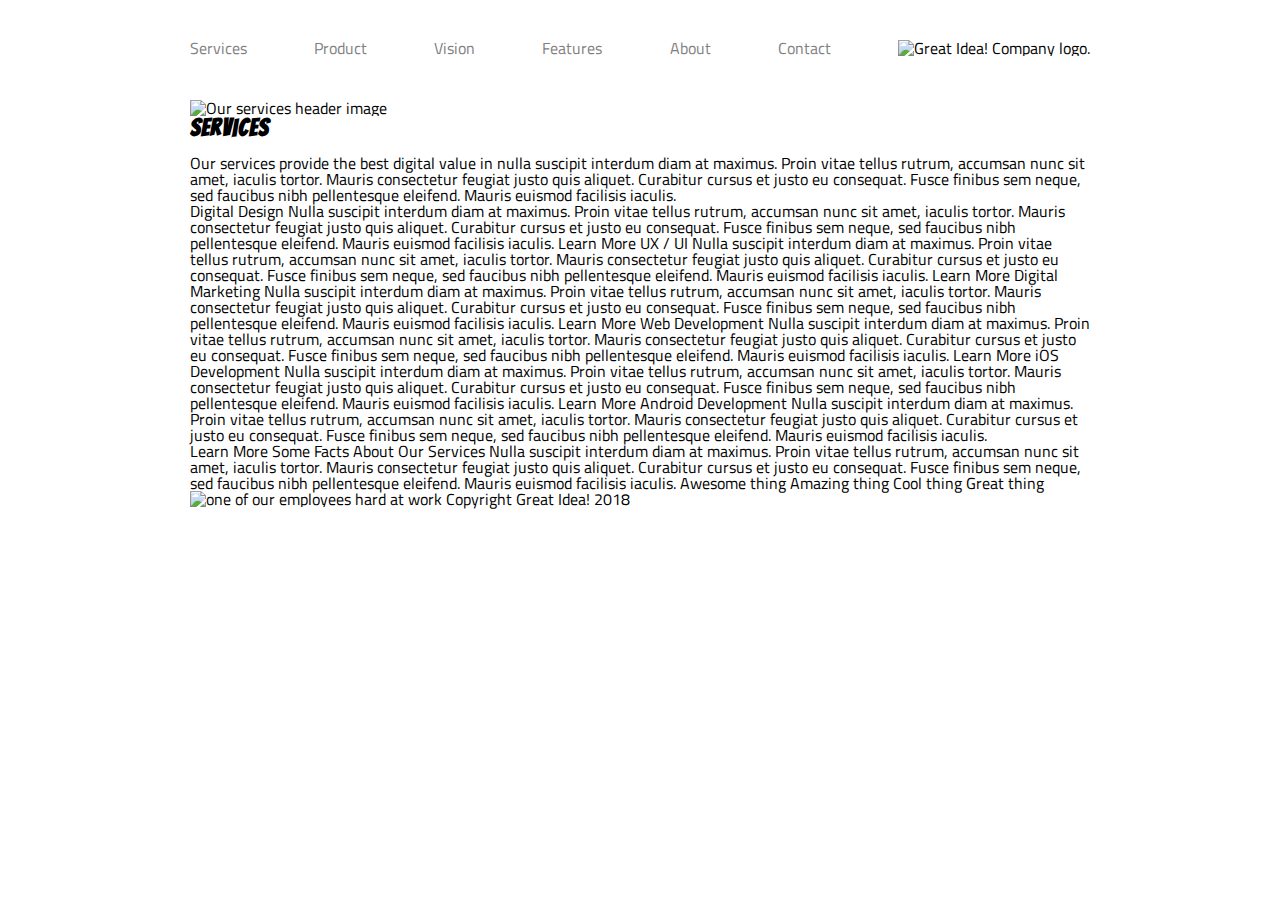
==== great-idea/services.html @ fad8f333 "Add markup to services page" ====
<!DOCTYPE html>

<html lang="en">
  <head>
    <meta charset="utf-8" />

    <title>Great Idea!</title>

    <link
      href="https://fonts.googleapis.com/css?family=Bangers|Titillium+Web"
      rel="stylesheet"
    />
    <link rel="stylesheet" href="css/index.css" />

    <!--[if lt IE 9]>
      <script src="https://cdnjs.cloudflare.com/ajax/libs/html5shiv/3.7.3/html5shiv.js"></script>
    <![endif]-->
  </head>

  <body>
    <div class="container">
      <header>
        <nav>
          <a href="">Services</a>
          <a href="">Product</a>
          <a href="">Vision</a>
          <a href="">Features</a>
          <a href="">About</a>
          <a href="">Contact</a>
          <div class="right">
            <img
              class="logo"
              src="img/logo.png"
              alt="Great Idea! Company logo."
            />
          </div>
        </nav>
      </header>
      <section class="services-main">
        <div class="services-img-box">
          <img
            class="services-header-img"
            src="img/services-header.jpg"
            alt="Our services header image"
          />
        </div>

        <h2>Services</h2>
        <p>
          Our services provide the best digital value in nulla suscipit interdum
          diam at maximus. Proin vitae tellus rutrum, accumsan nunc sit amet,
          iaculis tortor. Mauris consectetur feugiat justo quis aliquet.
          Curabitur cursus et justo eu consequat. Fusce finibus sem neque, sed
          faucibus nibh pellentesque eleifend. Mauris euismod facilisis iaculis.
        </p>
      </section>
      <section class="services-body-top">
        Digital Design Nulla suscipit interdum diam at maximus. Proin vitae
        tellus rutrum, accumsan nunc sit amet, iaculis tortor. Mauris
        consectetur feugiat justo quis aliquet. Curabitur cursus et justo eu
        consequat. Fusce finibus sem neque, sed faucibus nibh pellentesque
        eleifend. Mauris euismod facilisis iaculis. Learn More UX / UI Nulla
        suscipit interdum diam at maximus. Proin vitae tellus rutrum, accumsan
        nunc sit amet, iaculis tortor. Mauris consectetur feugiat justo quis
        aliquet. Curabitur cursus et justo eu consequat. Fusce finibus sem
        neque, sed faucibus nibh pellentesque eleifend. Mauris euismod facilisis
        iaculis. Learn More Digital Marketing Nulla suscipit interdum diam at
        maximus. Proin vitae tellus rutrum, accumsan nunc sit amet, iaculis
        tortor. Mauris consectetur feugiat justo quis aliquet. Curabitur cursus
        et justo eu consequat. Fusce finibus sem neque, sed faucibus nibh
        pellentesque eleifend. Mauris euismod facilisis iaculis. Learn More Web
        Development Nulla suscipit interdum diam at maximus. Proin vitae tellus
        rutrum, accumsan nunc sit amet, iaculis tortor. Mauris consectetur
        feugiat justo quis aliquet. Curabitur cursus et justo eu consequat.
        Fusce finibus sem neque, sed faucibus nibh pellentesque eleifend. Mauris
        euismod facilisis iaculis. Learn More iOS Development Nulla suscipit
        interdum diam at maximus. Proin vitae tellus rutrum, accumsan nunc sit
        amet, iaculis tortor. Mauris consectetur feugiat justo quis aliquet.
        Curabitur cursus et justo eu consequat. Fusce finibus sem neque, sed
        faucibus nibh pellentesque eleifend. Mauris euismod facilisis iaculis.
        Learn More Android Development Nulla suscipit interdum diam at maximus.
        Proin vitae tellus rutrum, accumsan nunc sit amet, iaculis tortor.
        Mauris consectetur feugiat justo quis aliquet. Curabitur cursus et justo
        eu consequat. Fusce finibus sem neque, sed faucibus nibh pellentesque
        eleifend. Mauris euismod facilisis iaculis.
      </section>
      <section class="services-body-bot">
        Learn More Some Facts About Our Services Nulla suscipit interdum diam at
        maximus. Proin vitae tellus rutrum, accumsan nunc sit amet, iaculis
        tortor. Mauris consectetur feugiat justo quis aliquet. Curabitur cursus
        et justo eu consequat. Fusce finibus sem neque, sed faucibus nibh
        pellentesque eleifend. Mauris euismod facilisis iaculis. Awesome thing
        Amazing thing Cool thing Great thing

        <img
          class="services-info-img"
          src="img/services-info.png"
          alt="one of our employees hard at work"
        />

        Copyright Great Idea! 2018
      </section>
      <footer></footer>
    </div>
  </body>
</html>
---- great-idea/css/index.css ----
* {
	box-sizing: border-box;
	margin: 0;
	padding: 0;
	max-width: 100%;
	/* border:1px solid gray; */
  }
  
  body {
	/* font-size: 62.5%; */
	font-family: "Titillium Web", sans-serif;
	line-height: 1;
  }
  
  .container {
	width: 900px;
	/* background: orange; */
	margin: 40px auto;
	vertical-align: auto;
  }
  
  header {
	/* background: purple; */
	display: flex;
	vertical-align: top;
	height: 60px;
  }
  
  nav {
	/* background: yellow; */
	display: flex;
	flex-direction: row;
	justify-content:space-between;
	vertical-align: baseline;
	width:100%;
	height: 35px;
  }

  nav a{
	  color: gray;
	  text-decoration: none;
  }

  .right{
	  ;
  }


  
  .main {
	/* background: pink; */
	display: flex;
	flex-direction: row;
	align-items: center;
	justify-content: center;
  }
  
  #left {
	width: 53%;
	padding: 5px 15px;
	/* align-content: center; */
	display: flex;
	flex-direction: column;
	justify-content: center;
	/* margin: 0 0 0px 0; */
  }
  
  #right {
	/* background: white; */
	width: 40%;
	/* align-content: center; */
	margin-top: 50px;
	margin-bottom: 50px;
  }

  #title {
	font-size: 70px;
	/* width: ; */
	text-align: center;
  }

  button {
	width: 125px;
	padding: 5px;
	font-size: 14px;
	border: 1px solid black;
	background: white;
	ma
  }

  h1,
  h2,
  h3,
  h4,
  h5 {
	/* font-size: 50px; */
	font-family: "Bangers", cursive;
	letter-spacing: 1px;
	margin-bottom: 15px;
  }
  
  .body-top {
	/* background: red; */
	border-top: 1px solid black;
	display: flex;
	flex-direction: row;
	justify-content: space-around;
	padding: 40px 0 20px 0;
  }
  
  .body-img {
	  display: flex;
	  justify-content: stretch;
  }

  .middle-img{
	  padding: 20px
	
  }
  
  .body-bot {
	/* background: teal; */
	border-bottom: 1px solid black;
	display: flex;
	flex-direction: row;
	justify-content: space-evenly;
	padding: 20px 0 40px 0;
  }
  
  .body-top article {
	width: 49%;
  }
  
  .body-bot article {
	width: 32%;
  }
  
  footer {
	/* background: lightgreen; */
	padding-top: 40px;
	display: flex;
	flex-direction: column;
	justify-content: space-evenly;
  }
 address{
	 width: 15%;
 } 

 #phone-number{
	 padding: 20px 0 20px 0;
 }

 #copyright{
	 text-align: center;
	 padding-top: 50px;
 }
  /* Start of CSS for Services Page */

  .services-main{
	  display:flex;
	  flex-direction: column;
  }
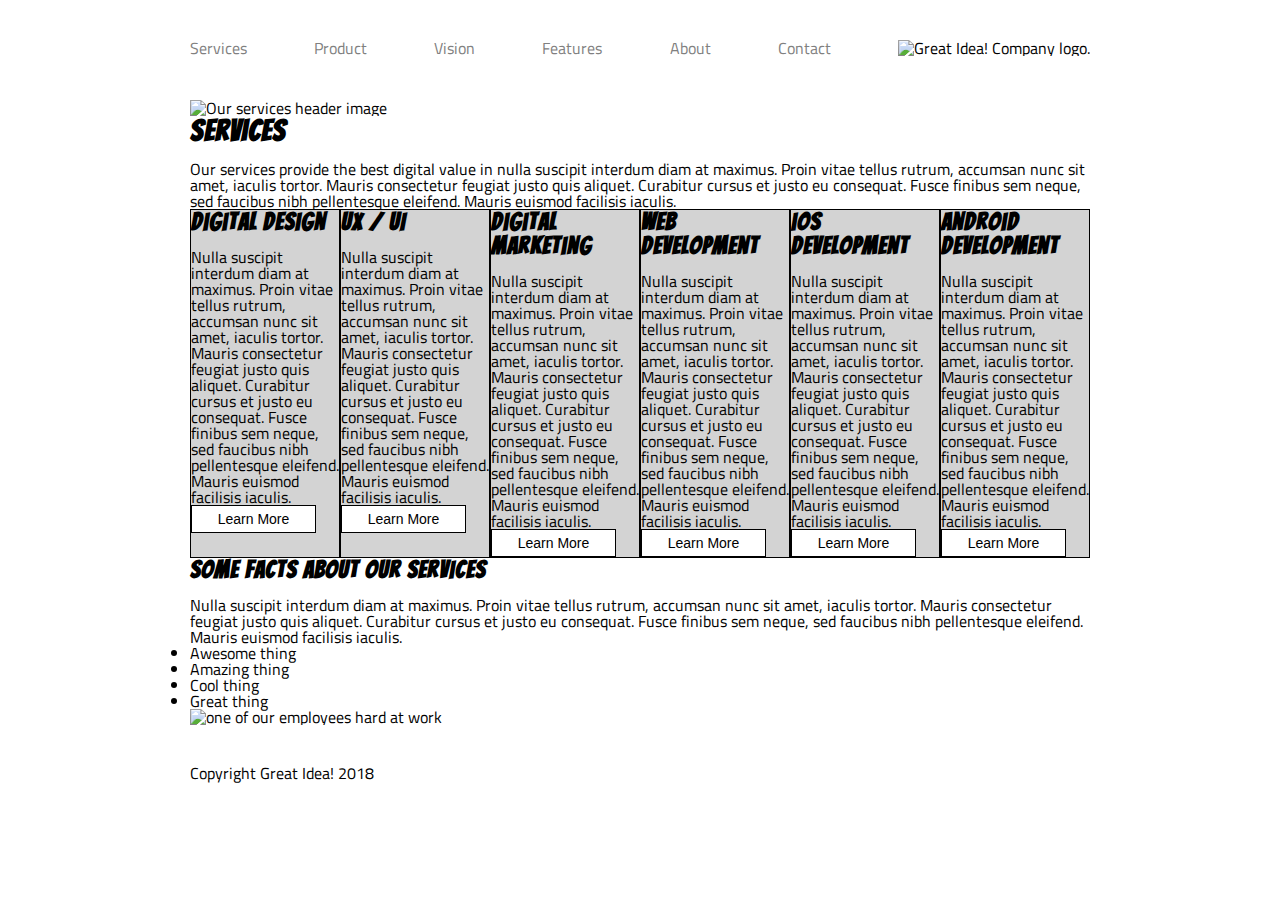
==== commit 69449aa3: "Add partial Services Page css" ====
--- a/great-idea/services.html
+++ b/great-idea/services.html
@@ -45,7 +45,7 @@
           />
         </div>
 
-        <h2>Services</h2>
+        <h1 id="services-title">Services</h1>
         <p>
           Our services provide the best digital value in nulla suscipit interdum
           diam at maximus. Proin vitae tellus rutrum, accumsan nunc sit amet,
@@ -55,52 +55,96 @@
         </p>
       </section>
       <section class="services-body-top">
-        Digital Design Nulla suscipit interdum diam at maximus. Proin vitae
-        tellus rutrum, accumsan nunc sit amet, iaculis tortor. Mauris
-        consectetur feugiat justo quis aliquet. Curabitur cursus et justo eu
-        consequat. Fusce finibus sem neque, sed faucibus nibh pellentesque
-        eleifend. Mauris euismod facilisis iaculis. Learn More UX / UI Nulla
-        suscipit interdum diam at maximus. Proin vitae tellus rutrum, accumsan
-        nunc sit amet, iaculis tortor. Mauris consectetur feugiat justo quis
-        aliquet. Curabitur cursus et justo eu consequat. Fusce finibus sem
-        neque, sed faucibus nibh pellentesque eleifend. Mauris euismod facilisis
-        iaculis. Learn More Digital Marketing Nulla suscipit interdum diam at
-        maximus. Proin vitae tellus rutrum, accumsan nunc sit amet, iaculis
-        tortor. Mauris consectetur feugiat justo quis aliquet. Curabitur cursus
-        et justo eu consequat. Fusce finibus sem neque, sed faucibus nibh
-        pellentesque eleifend. Mauris euismod facilisis iaculis. Learn More Web
-        Development Nulla suscipit interdum diam at maximus. Proin vitae tellus
-        rutrum, accumsan nunc sit amet, iaculis tortor. Mauris consectetur
-        feugiat justo quis aliquet. Curabitur cursus et justo eu consequat.
-        Fusce finibus sem neque, sed faucibus nibh pellentesque eleifend. Mauris
-        euismod facilisis iaculis. Learn More iOS Development Nulla suscipit
-        interdum diam at maximus. Proin vitae tellus rutrum, accumsan nunc sit
-        amet, iaculis tortor. Mauris consectetur feugiat justo quis aliquet.
-        Curabitur cursus et justo eu consequat. Fusce finibus sem neque, sed
-        faucibus nibh pellentesque eleifend. Mauris euismod facilisis iaculis.
-        Learn More Android Development Nulla suscipit interdum diam at maximus.
-        Proin vitae tellus rutrum, accumsan nunc sit amet, iaculis tortor.
-        Mauris consectetur feugiat justo quis aliquet. Curabitur cursus et justo
-        eu consequat. Fusce finibus sem neque, sed faucibus nibh pellentesque
-        eleifend. Mauris euismod facilisis iaculis.
+        <div class="box">
+          <h2>Digital Design</h2>
+          <p>
+            Nulla suscipit interdum diam at maximus. Proin vitae tellus rutrum,
+            accumsan nunc sit amet, iaculis tortor. Mauris consectetur feugiat
+            justo quis aliquet. Curabitur cursus et justo eu consequat. Fusce
+            finibus sem neque, sed faucibus nibh pellentesque eleifend. Mauris
+            euismod facilisis iaculis.
+          </p>
+          <button class="services-button">Learn More</button>
+        </div>
+        <div class="box">
+          <h2>UX / UI</h2>
+          <p>
+            Nulla suscipit interdum diam at maximus. Proin vitae tellus rutrum,
+            accumsan nunc sit amet, iaculis tortor. Mauris consectetur feugiat
+            justo quis aliquet. Curabitur cursus et justo eu consequat. Fusce
+            finibus sem neque, sed faucibus nibh pellentesque eleifend. Mauris
+            euismod facilisis iaculis.
+          </p>
+          <button class="services-button">Learn More</button>
+        </div>
+        <div class="box">
+          <h2>Digital Marketing</h2>
+          <p>
+            Nulla suscipit interdum diam at maximus. Proin vitae tellus rutrum,
+            accumsan nunc sit amet, iaculis tortor. Mauris consectetur feugiat
+            justo quis aliquet. Curabitur cursus et justo eu consequat. Fusce
+            finibus sem neque, sed faucibus nibh pellentesque eleifend. Mauris
+            euismod facilisis iaculis.
+          </p>
+          <button class="services-button">Learn More</button>
+        </div>
+        <div class="box">
+          <h2>Web Development</h2>
+          <p>
+            Nulla suscipit interdum diam at maximus. Proin vitae tellus rutrum,
+            accumsan nunc sit amet, iaculis tortor. Mauris consectetur feugiat
+            justo quis aliquet. Curabitur cursus et justo eu consequat. Fusce
+            finibus sem neque, sed faucibus nibh pellentesque eleifend. Mauris
+            euismod facilisis iaculis.
+          </p>
+          <button class="services-button">Learn More</button>
+        </div>
+        <div class="box">
+          <h2>iOS Development</h2>
+          <p>
+            Nulla suscipit interdum diam at maximus. Proin vitae tellus rutrum,
+            accumsan nunc sit amet, iaculis tortor. Mauris consectetur feugiat
+            justo quis aliquet. Curabitur cursus et justo eu consequat. Fusce
+            finibus sem neque, sed faucibus nibh pellentesque eleifend. Mauris
+            euismod facilisis iaculis.
+          </p>
+          <button class="services-button">Learn More</button>
+        </div>
+        <div class="box">
+          <h2>Android Development</h2>
+          <p>
+            Nulla suscipit interdum diam at maximus. Proin vitae tellus rutrum,
+            accumsan nunc sit amet, iaculis tortor. Mauris consectetur feugiat
+            justo quis aliquet. Curabitur cursus et justo eu consequat. Fusce
+            finibus sem neque, sed faucibus nibh pellentesque eleifend. Mauris
+            euismod facilisis iaculis.
+          </p>
+          <button class="services-button">Learn More</button>
+        </div>
       </section>
       <section class="services-body-bot">
-        Learn More Some Facts About Our Services Nulla suscipit interdum diam at
-        maximus. Proin vitae tellus rutrum, accumsan nunc sit amet, iaculis
-        tortor. Mauris consectetur feugiat justo quis aliquet. Curabitur cursus
-        et justo eu consequat. Fusce finibus sem neque, sed faucibus nibh
-        pellentesque eleifend. Mauris euismod facilisis iaculis. Awesome thing
-        Amazing thing Cool thing Great thing
+        <h2>Some Facts About Our Services</h2>
+        <p>
+          Nulla suscipit interdum diam at maximus. Proin vitae tellus rutrum,
+          accumsan nunc sit amet, iaculis tortor. Mauris consectetur feugiat
+          justo quis aliquet. Curabitur cursus et justo eu consequat. Fusce
+          finibus sem neque, sed faucibus nibh pellentesque eleifend. Mauris
+          euismod facilisis iaculis.
+        </p>
+        <ul>
+          <li>Awesome thing</li>
+          <li>Amazing thing</li>
+          <li>Cool thing</li>
+          <li>Great thing</li>
+        </ul>
 
         <img
           class="services-info-img"
           src="img/services-info.png"
           alt="one of our employees hard at work"
         />
-
-        Copyright Great Idea! 2018
       </section>
-      <footer></footer>
+      <footer><div class=copyright>Copyright Great Idea! 2018</div></footer>
     </div>
   </body>
 </html>
--- a/great-idea/css/index.css
+++ b/great-idea/css/index.css
@@ -159,4 +159,20 @@
   .services-main{
 	  display:flex;
 	  flex-direction: column;
-  }+  }
+
+  #services-title{
+	  font-size: 30px;
+  }
+
+  .box{
+	  border:1px solid black;
+	  background: lightgray;
+  }
+  
+  .services-body-top{
+	  display: flex;
+	  justify-content: space-between;
+	  
+  }
+
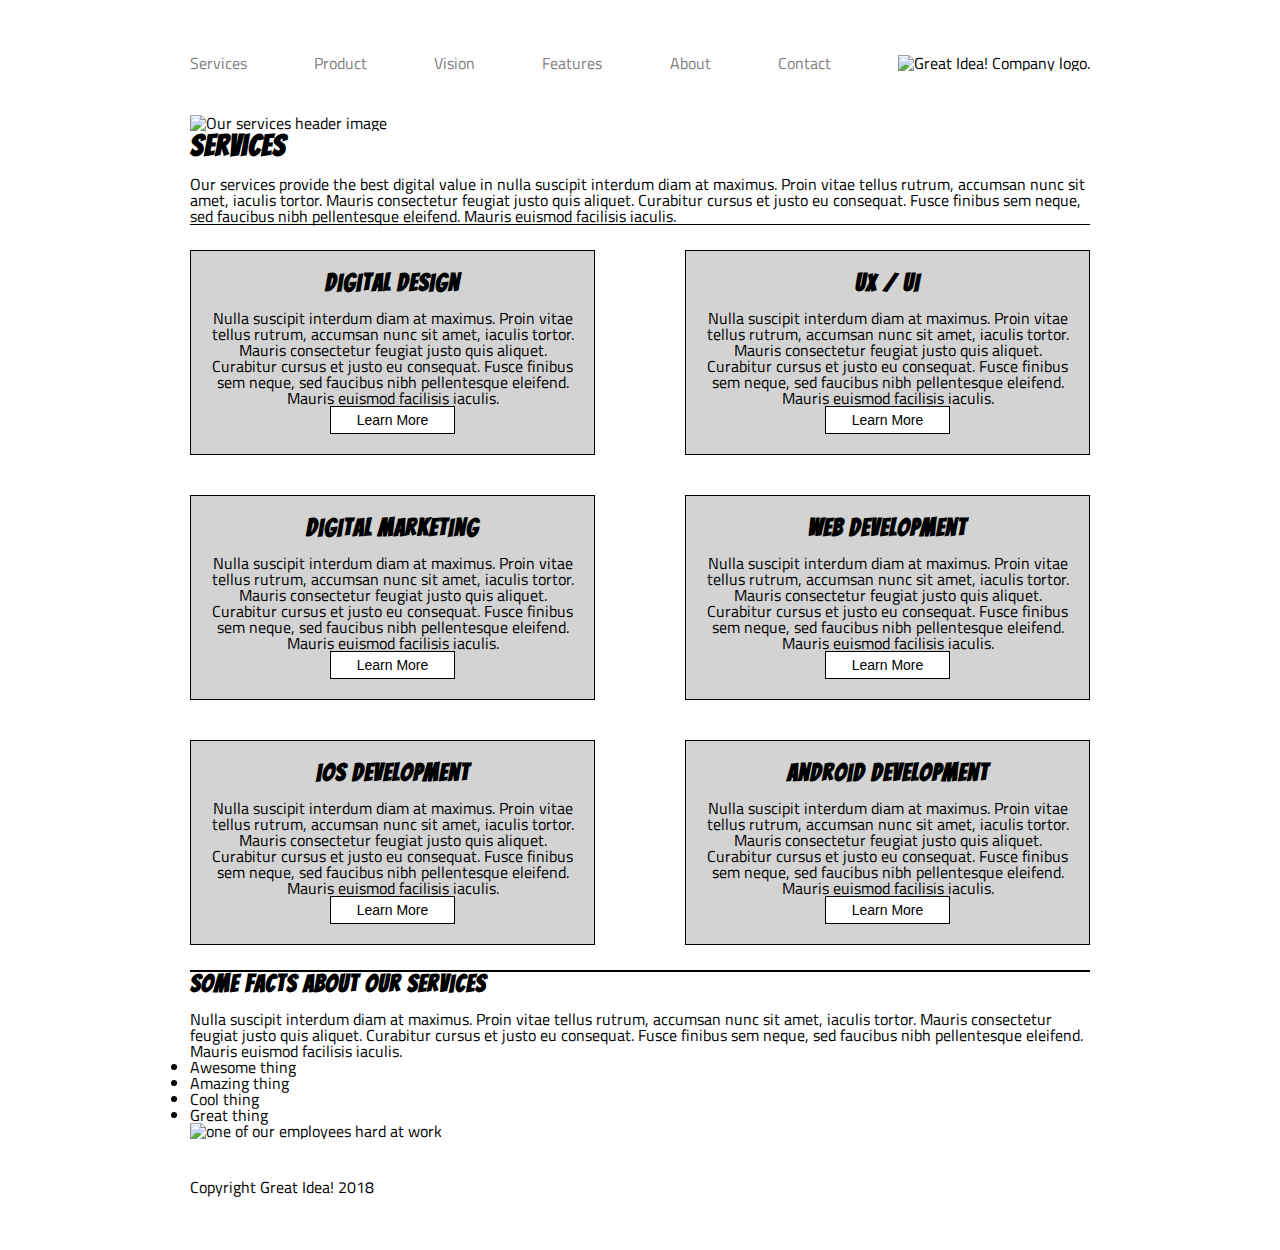
==== commit 6b2cc037: "Adjusting CSS for Services Page" ====
--- a/great-idea/services.html
+++ b/great-idea/services.html
@@ -43,16 +43,17 @@
             src="img/services-header.jpg"
             alt="Our services header image"
           />
+        </div class=intro>
+        <div>
+          <h1 id="services-title">Services</h1>
+          <p>
+            Our services provide the best digital value in nulla suscipit interdum
+            diam at maximus. Proin vitae tellus rutrum, accumsan nunc sit amet,
+            iaculis tortor. Mauris consectetur feugiat justo quis aliquet.
+            Curabitur cursus et justo eu consequat. Fusce finibus sem neque, sed
+            faucibus nibh pellentesque eleifend. Mauris euismod facilisis iaculis.
+          </p>
         </div>
-
-        <h1 id="services-title">Services</h1>
-        <p>
-          Our services provide the best digital value in nulla suscipit interdum
-          diam at maximus. Proin vitae tellus rutrum, accumsan nunc sit amet,
-          iaculis tortor. Mauris consectetur feugiat justo quis aliquet.
-          Curabitur cursus et justo eu consequat. Fusce finibus sem neque, sed
-          faucibus nibh pellentesque eleifend. Mauris euismod facilisis iaculis.
-        </p>
       </section>
       <section class="services-body-top">
         <div class="box">
@@ -144,7 +145,7 @@
           alt="one of our employees hard at work"
         />
       </section>
-      <footer><div class=copyright>Copyright Great Idea! 2018</div></footer>
+      <footer><div class="copyright">Copyright Great Idea! 2018</div></footer>
     </div>
   </body>
 </html>
--- a/great-idea/css/index.css
+++ b/great-idea/css/index.css
@@ -15,8 +15,9 @@
   .container {
 	width: 900px;
 	/* background: orange; */
-	margin: 40px auto;
+	margin: 55px auto;
 	vertical-align: auto;
+	justify-content: center;
   }
   
   header {
@@ -44,8 +45,6 @@
   .right{
 	  ;
   }
-
-
   
   .main {
 	/* background: pink; */
@@ -85,8 +84,7 @@
 	font-size: 14px;
 	border: 1px solid black;
 	background: white;
-	ma
-  }
+  	}
 
   h1,
   h2,
@@ -155,7 +153,8 @@
 	 padding-top: 50px;
  }
   /* Start of CSS for Services Page */
-
+.services-img-box{
+}
   .services-main{
 	  display:flex;
 	  flex-direction: column;
@@ -168,11 +167,28 @@
   .box{
 	  border:1px solid black;
 	  background: lightgray;
+	  /* justify-content: center; */
+	  text-align: center;
+	  width: 45%;
+	  /* height: 0px */
+	  padding: 20px;
+	  margin:20px 0px;
   }
   
   .services-body-top{
 	  display: flex;
+	  flex-wrap: wrap;
 	  justify-content: space-between;
+	  border-top:.5px solid black;
+	  /* margin: 2%; */
+	  padding: 5px 0 5px 0;
+	  width: 100%;
 	  
-  }
+	  }
+	  
+.services-body-bot{
+	border-top: 2px solid black;
+}
 
+
+
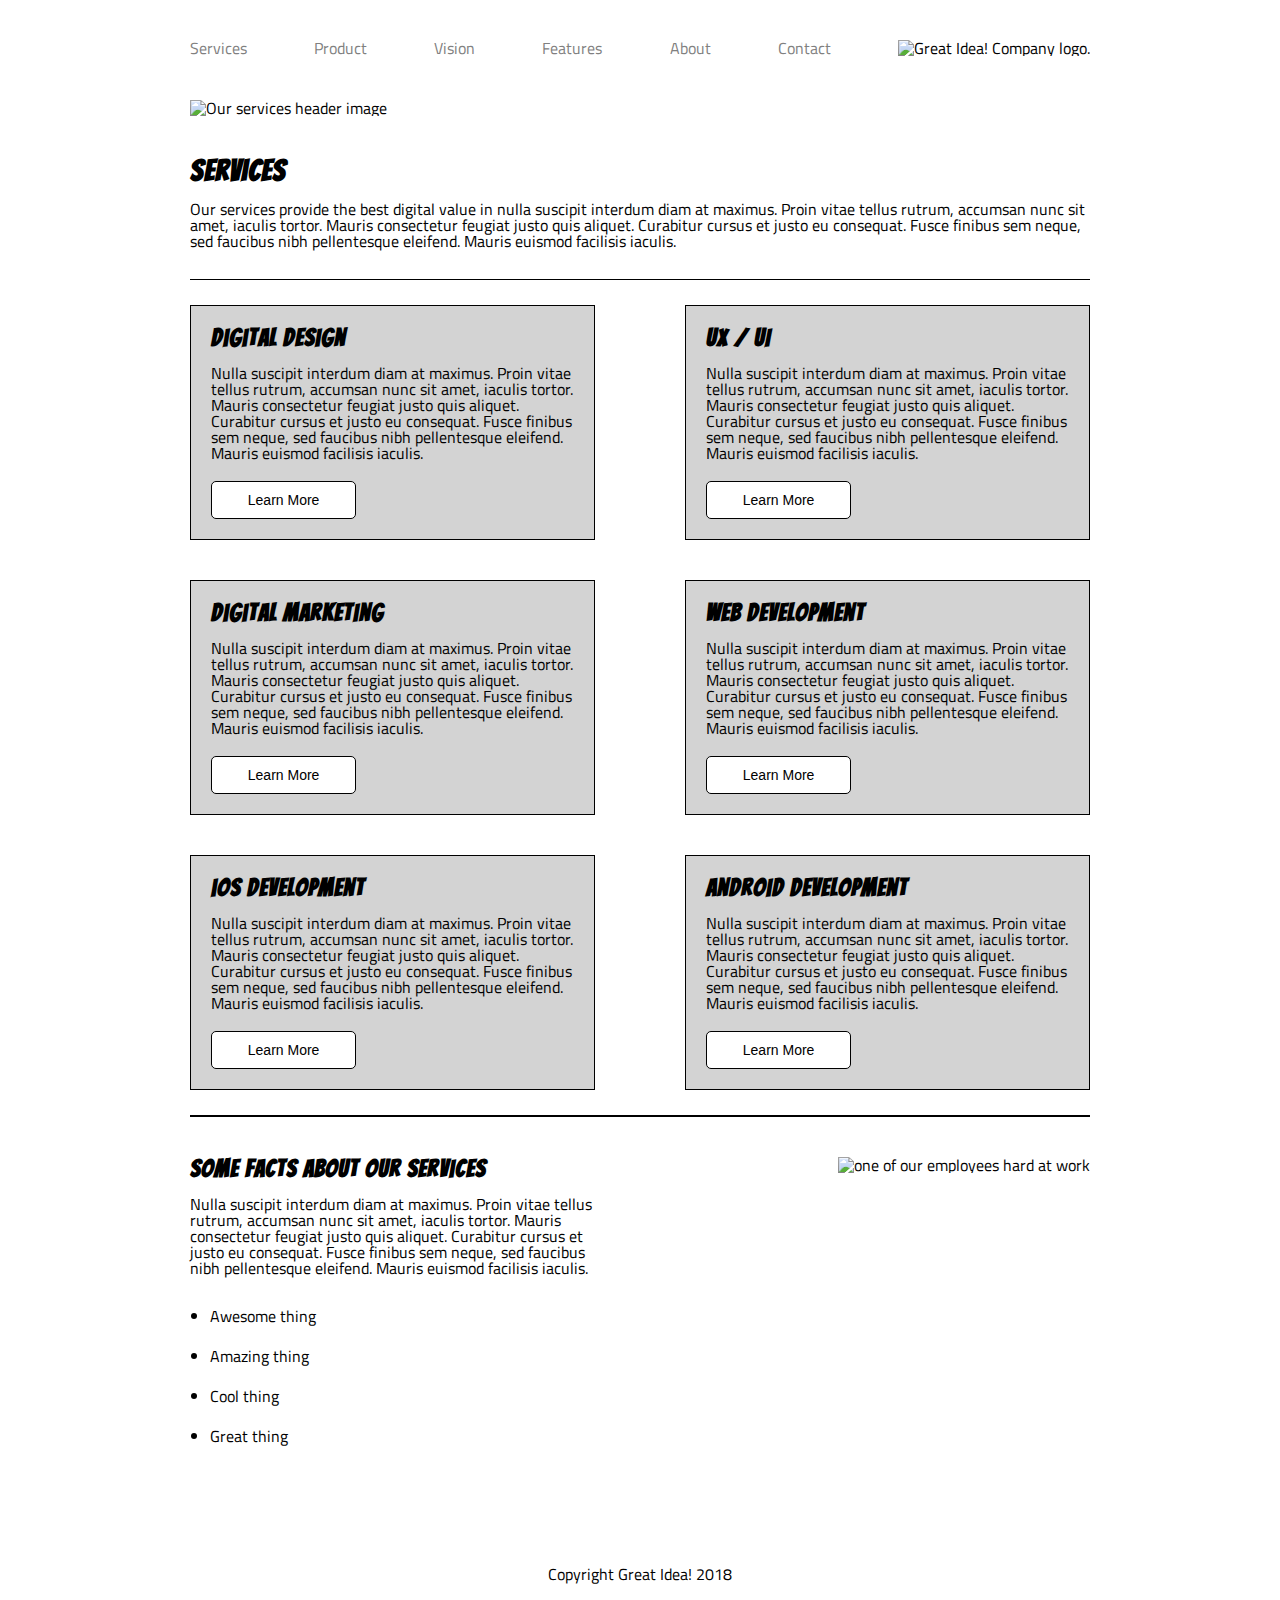
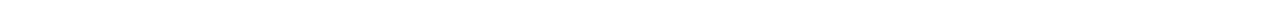
==== commit 3ed954e4: "Complete CSS" ====
--- a/great-idea/services.html
+++ b/great-idea/services.html
@@ -43,8 +43,8 @@
             src="img/services-header.jpg"
             alt="Our services header image"
           />
-        </div class=intro>
-        <div>
+        </div>
+        <div class=intro>
           <h1 id="services-title">Services</h1>
           <p>
             Our services provide the best digital value in nulla suscipit interdum
@@ -124,26 +124,25 @@
         </div>
       </section>
       <section class="services-body-bot">
-        <h2>Some Facts About Our Services</h2>
-        <p>
+        <div class=services-left>
+          <h2>Some Facts About Our Services</h2>
+          <p>
           Nulla suscipit interdum diam at maximus. Proin vitae tellus rutrum,
           accumsan nunc sit amet, iaculis tortor. Mauris consectetur feugiat
           justo quis aliquet. Curabitur cursus et justo eu consequat. Fusce
           finibus sem neque, sed faucibus nibh pellentesque eleifend. Mauris
           euismod facilisis iaculis.
-        </p>
-        <ul>
-          <li>Awesome thing</li>
-          <li>Amazing thing</li>
-          <li>Cool thing</li>
-          <li>Great thing</li>
-        </ul>
-
-        <img
-          class="services-info-img"
-          src="img/services-info.png"
-          alt="one of our employees hard at work"
-        />
+          </p>
+          <ul>
+            <li>Awesome thing</li>
+            <li>Amazing thing</li>
+            <li>Cool thing</li>
+            <li>Great thing</li>
+          </ul>
+        </div>
+        <div class="services-right">
+          <img class="services-info-img" src="img/services-info.png" alt="one of our employees hard at work"/>
+        </div>
       </section>
       <footer><div class="copyright">Copyright Great Idea! 2018</div></footer>
     </div>
--- a/great-idea/css/index.css
+++ b/great-idea/css/index.css
@@ -15,7 +15,7 @@
   .container {
 	width: 900px;
 	/* background: orange; */
-	margin: 55px auto;
+	margin: 40px auto;
 	vertical-align: auto;
 	justify-content: center;
   }
@@ -34,7 +34,7 @@
 	justify-content:space-between;
 	vertical-align: baseline;
 	width:100%;
-	height: 35px;
+	height: 30px;
   }
 
   nav a{
@@ -148,13 +148,12 @@
 	 padding: 20px 0 20px 0;
  }
 
- #copyright{
+ .copyright{
 	 text-align: center;
 	 padding-top: 50px;
  }
   /* Start of CSS for Services Page */
-.services-img-box{
-}
+  
   .services-main{
 	  display:flex;
 	  flex-direction: column;
@@ -167,10 +166,10 @@
   .box{
 	  border:1px solid black;
 	  background: lightgray;
-	  /* justify-content: center; */
-	  text-align: center;
+	  justify-content: left;
+	  text-align: left;
 	  width: 45%;
-	  /* height: 0px */
+	  /* height: 40px */
 	  padding: 20px;
 	  margin:20px 0px;
   }
@@ -188,7 +187,37 @@
 	  
 .services-body-bot{
 	border-top: 2px solid black;
-}
-
-
-
+	display: flex;
+	justify-content: space-between;
+	padding-top:40px;
+}
+
+.services-left{
+	width:45%;
+	line-height: 1;
+}
+
+.services-left ul{
+	padding: 20px;
+	line-height: 2.5;
+}
+
+.intro{
+	margin:40px 0 30px 0;
+}
+
+.box h2{
+	text-align: left;
+}
+
+.box p{
+	text-align: left;
+}
+
+.services-button{
+	margin: 20px 0 0 0;
+	border-radius: 5px;
+	padding: 10px;
+	width: 40%;
+}
+
